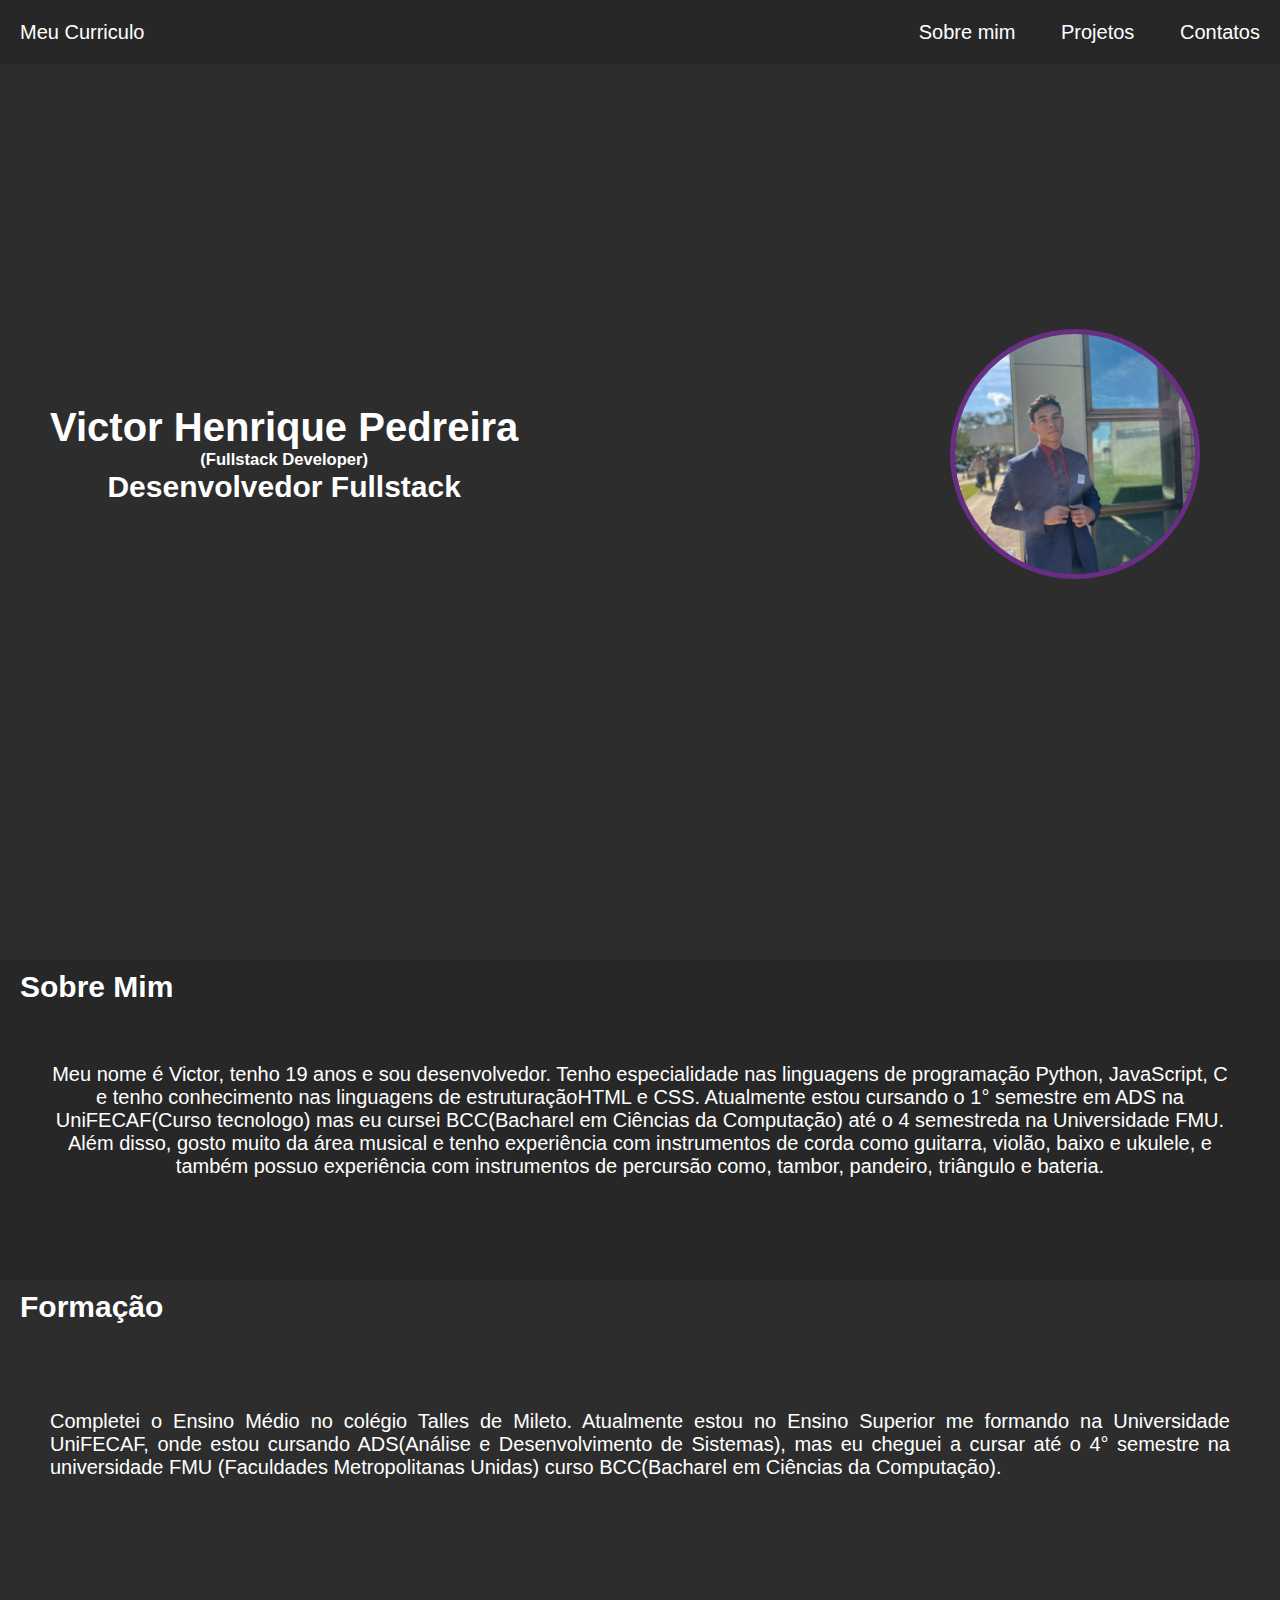
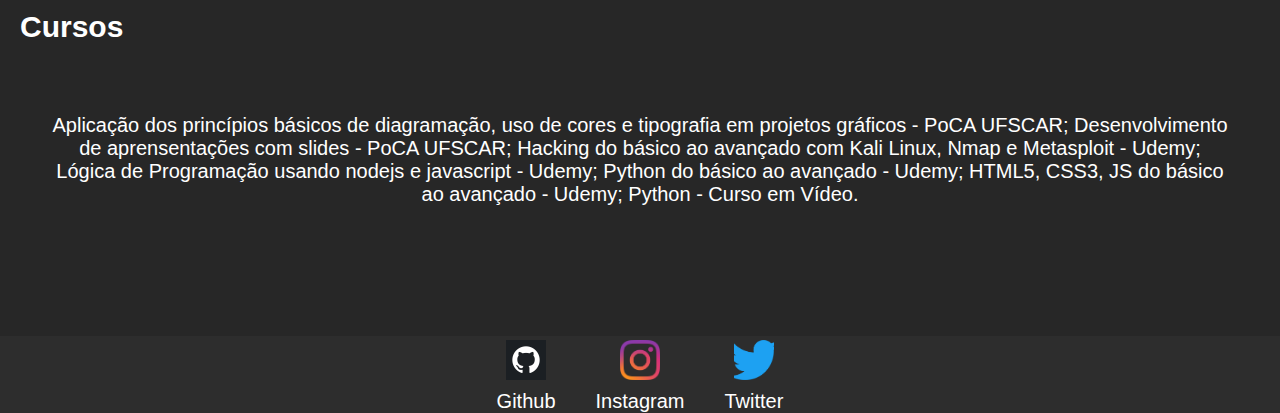
==== index.html @ 4e3b067e "Initial commit" ====
<!DOCTYPE html>
<html lang="en">
<head>
    <meta charset="UTF-8">
    <meta name="viewport" content="width=device-width, initial-scale=1.0">
    <title>Curriculo</title>
    <link rel="stylesheet" href="/Css/index.css">
    <link rel="stylesheet" href="/Css/sidebar.css">
    <script src="/Script/navbar.js" defer></script>
    <script src="/Script/script.js" defer></script>
</head>
<body>
    <header>
        <button class="btn-icon-header" id="buttonbars">
            <svg xmlns="http://www.w3.org/2000/svg" width="20" height="20" fill="currentColor" class="bi bi-list" viewBox="0 0 16 16">
                <path fill-rule="evenodd" d="M2.5 12a.5.5 0 0 1 .5-.5h10a.5.5 0 0 1 0 1H3a.5.5 0 0 1-.5-.5m0-4a.5.5 0 0 1 .5-.5h10a.5.5 0 0 1 0 1H3a.5.5 0 0 1-.5-.5m0-4a.5.5 0 0 1 .5-.5h10a.5.5 0 0 1 0 1H3a.5.5 0 0 1-.5-.5"/>
              </svg>
        </button>
        <div id="meucurriculo">  
           <a href="index.html" id="esx">Meu Curriculo</a>
        </div>
        <div id="infoabout">
            <button class="btn-icon-header" id="buttonx">
            <svg xmlns="http://www.w3.org/2000/svg" width="20" height="20" fill="currentColor" class="bi bi-x" viewBox="0 0 16 16">
                <path d="M4.646 4.646a.5.5 0 0 1 .708 0L8 7.293l2.646-2.647a.5.5 0 0 1 .708.708L8.707 8l2.647 2.646a.5.5 0 0 1-.708.708L8 8.707l-2.646 2.647a.5.5 0 0 1-.708-.708L7.293 8 4.646 5.354a.5.5 0 0 1 0-.708"/>
              </svg>
            </button>
            <a href="#aboutme" id="buttonsobre" class="buttonspc">Sobre mim</a>
            <a href="Index/projetos.html" class="buttonspc">Projetos</a> 
            <a href="Index/contatos.html" class="buttonspc">Contatos</a>
        </div>
     </header>
     <main>
        <div id="informacoes">
            <div id="infos">
                <h1> Victor Henrique Pedreira</h1>
                <h5>(Fullstack Developer)</h5>
                <h2>Desenvolvedor Fullstack</h2>
            </div>

            <div id="imgemperfil">
                <img src="imagis/perfil.jpeg" id="imagebutton"></img>
            <div id="boxtag">
                <ul id="resumo">
                    <li>Idade = 19</li>
                    <li>Curso = Analise e <br>Desenvolvimento de <br>Sistemas</li>
                    <li>Atuação = Fullstack</li>
                </ul>
            </div>

            </div>
        </div>

        <div id="aboutme">
            <h2>Sobre Mim</h2>
            <p>
                Meu nome é Victor, tenho 19 anos e sou desenvolvedor. Tenho especialidade nas linguagens de
                programação Python, JavaScript, C e tenho conhecimento nas linguagens de estruturaçãoHTML e CSS. 
                Atualmente estou cursando o 1° semestre em ADS na UniFECAF(Curso tecnologo) mas eu cursei
                BCC(Bacharel em Ciências da Computação) até o 4 semestreda na Universidade
                FMU. Além disso, gosto muito da área musical e tenho experiência com instrumentos de corda como guitarra, 
                violão, baixo e ukulele, e também possuo experiência com instrumentos de
                percursão como, tambor, pandeiro, triângulo e bateria.
            </p>
        </div>

        <div id="formação">
            <h2>Formação</h2>
            <p>
                Completei o Ensino Médio no <a href="https://colegiotallesdemileto.com.br/"target="_blank">colégio Talles de Mileto</a>.
                Atualmente estou no Ensino Superior me formando na Universidade 
                <a href="https://www.unifecaf.com.br/graduacao-ead"target="_blank">UniFECAF</a>, onde estou cursando ADS(Análise e Desenvolvimento 
                de Sistemas), mas eu cheguei a cursar até o 4° semestre na universidade <a href="https://portal.fmu.br/"target="_blank">FMU (Faculdades Metropolitanas Unidas)</a> curso BCC(Bacharel em Ciências da Computação).
            </p>
        </div>

        <div id="cursos">
            <h2>Cursos</h2>
            <p>
                Aplicação dos princípios básicos de diagramação, uso de cores e tipografia em projetos gráficos -
                PoCA UFSCAR; Desenvolvimento de aprensentações com slides - PoCA UFSCAR; Hacking do básico ao
                avançado com Kali Linux, Nmap e Metasploit - Udemy; Lógica de Programação usando nodejs e
                javascript - Udemy; Python do básico ao avançado - Udemy; HTML5, CSS3, JS do básico ao avançado
                - Udemy; Python - Curso em Vídeo.
            </p>
        </div>
     </main>
     <footer>
        <div id="icons">
            <a href="https://github.com/VictorPedreira" target="_blank" rel="noopener noreferrer" class="icons">
                <img src="imagis/github-6980894_1280.png"></img>
                <p>Github</p>
            </a>
            <a href="https://www.instagram.com/_viictorhpedreira_/?next=%2F" target="_blank" rel="noopener noreferrer"
                class="icons">
                <img src="imagis/logo-instagram-png-fundo-transparente13.png"></img>
                <p>Instagram</p>
            </a>
            <a href="https://twitter.com/VictorPedreira6" target="_blank" rel="noopener noreferrer" class="icons">
                <img src="imagis/twitter-logo-2-1.png" id="twitter"></img>
                <p>Twitter</p>
            </a>
        </div>
     </footer>
</body>
</html>
---- Css/index.css ----
html{
    --color-black-900: #272727;
    --color-black-700: #2d2d2d;
    --color-black-600: #131212;
}

* {
    margin: 0;
    padding: 0;
    border: 0;
    box-sizing: border-box;
}


ul { 
    display: flex;
    justify-content: space-around;
    list-style-type: none;
    align-items: center;
    padding: 16px;
    margin-right: 10px;
}

body {
    color: white;
    background-color: var(--color-black-700);
    font-family: Arial, Helvetica, sans-serif;
    font-size: 20px;
    min-height: 100vh;
}

header {
    background-color: var(--color-black-900);
    display: flex;
    align-items: center;
    justify-content: space-between;
    width: 100%;
    height: 4rem;
    padding-left: 0;
    top: 0;
    box-shadow: 1px 1px 4px, var(--color-black-600);
}

#informacoes {
    align-items: center;
    display: flex;
    width: 100%;
    height: 300px;
    flex-direction: row;
    justify-content: space-between;
    margin-top: 15rem;
}

#infos {
    margin: 20px;
    margin-left: 50px;
    display: flex;
    align-items: center;
    flex-direction: column;
}

#imgemperfil{  
    margin: 20px;
    margin-right: 80px;
    position: relative;
    display: flex;
    align-items: center;
}


#boxtag {
    margin-right: 20px;
    position: absolute;
    background-color: #692d85;
    height: 250px;
    width: 350px;
    align-items: center;
    font-size: 20px;
    z-index: -1;
    display: none;
    transition: all 1s;
    border-radius: 8px 8px 8px;
}

#resumo {
    flex-direction: column;
    align-items: start;
    text-align: start;
    display: flex;
}

a {
    color: white;
    text-decoration: none;
    margin: 3px;
    padding: 0;
    margin: 20px;
}


img {
    object-fit: cover;
}



main img {
    width: 250px;
    height: 250px;
    border-radius: 50%;
    border: 5px solid #692d85;
    left: calc(50% - 75px);
    cursor: pointer;
}

#back{
    position: absolute;
    top: 0;
    left: 0;
    width: 100vw;
    height: 100vh;
    z-index: 0;
    align-items: center;
    justify-content: center;
}

.titulo {
    display: flex;
    justify-content: row;

}

#aboutme{
    top: 60rem;
    position: absolute;
    background-color: var(--color-black-900);
    width: 100%;
    height: 20rem;
    display: flex;
}

#aboutme h2{
    display: flex;
    position: inherit;
    margin: 10px;
    margin-left: 20px;
}

#aboutme p{
    top: 30rem;
    align-items: center;
    text-align: center;
    display: flex;
    margin: 50px;
}

#formação{
    top: 80rem;
    position: absolute;
    background-color: var(--color-black-500);
    width: 100%;
    height: 20rem;
    display: flex;
}

#formação h2{
    display: flex;
    position: inherit;
    margin: 10px;
    margin-left: 20px;
}

#formação p{
    position: relative;
    top: 5rem;
    align-items: center;
    text-align: center;
    display: inline;
    margin: 50px;
    text-align: justify;
}

#cursos{
    top: 100rem;
    position: absolute;
    background-color: var(--color-black-900);
    width: 100%;
    height: 20rem;
    display: flex;
}

#cursos h2{
    display: flex;
    position: inherit;
    margin: 10px;
    margin-left: 20px;
}

#cursos p{
    top: 30rem;
    align-items: center;
    text-align: center;
    display: flex;
    margin: 50px;
}

#buttonsobre{
    animation: scrollInfinito 10s linear infinite;
}

#formação a{
    color: white;
    text-decoration: none;
    margin: 0;
    padding: 0;
}

#formação a:hover {
    transform: scale(2);
    color: #692d85;
}

a{
    color: white;
    text-decoration: none;

}

#icons{
    background-color: var(--color-black-900);
    width: 100%;
    height: 1rem;
    top: 120rem;
    position: absolute;
    text-align: center;
    display: flex;
    justify-content: center;
}


#icons p {
    margin-top: 5px;
}

#icons img {
    width: 40px;
    height: 40px;
}

#twitter{
    width: 50px;
}


@media(max-width: 1100px) {
    #informacoes{
        flex-direction: column;
        align-items: center;
        justify-content: center;
        font-size: 15px;
    }

    #infos {
        margin: 20px;
        margin-left: 50px;
        display: flex;
        align-items: center;
        flex-direction: column;
    }
    
    #imgemperfil{  
        margin: 20px;
        margin-left: 5%;
        position: relative;
        display: flex;
        align-items: center;
        justify-content: center;
    }
    
    
    #boxtag {
        margin-left: .09%;
        top: 95px;
        margin-right: 0px;
        position: absolute;
        background-color: #692d85;
        height: 300px;
        width: 245px;
        align-items: center;
        font-size: 20px;
        z-index: -1;
        display: none;
        transition: all 1s;
        border-radius: 8px 8px 8px;
    }
    
    #resumo {
        flex-direction: column;
        align-items: start;
        padding-top: 150px;
        text-align: start;
        display: none;
    }

    #aboutme h2{
        font-size: 20px;
        margin-bottom: 30px;
    }
    
    #aboutme p{
        font-size: 15px;
    }

    #formação h2{
        font-size: 20px;
    }
    
    #formação p{
        font-size: 15px;
    }

    #cursos h2{
        font-size: 20px;
    }
    
    #cursos p{
        font-size: 15px;
    }

    #meucurriculo{
        font-size: 25px;
    }

}
---- Css/sidebar.css ----
.btn-icon-header{
    background-color:transparent;
    color: #692d85;
    cursor: pointer;
    display: none;
}

@media screen and (max-width: 1100px){
    .btn-icon-header{
        display: flex;
        align-items: start;
        justify-content: start;
        text-align: start;
        padding: 20px;
    }

    #meucurriculo{
        display: flex;
        align-items: center;
        text-align: center;
        justify-content: center;
    }

    header{
        justify-content: unset;
        align-items: center;
        display: flex;
    }

    #infoabout{
        z-index: 1;
        flex-direction: column;
        display: none;
        position: absolute ;
        top: 0;
        background-color: var(--color-black-900);
        height: 100%;
        width: 35vh;
        padding: 1em;
        align-items: center;
        gap: 40px;
    }

    .buttonspc{
        transition-duration: 0.5s;
    }

    .buttonspc:hover{
        color: #692d85;
        cursor: pointer;
        transform: translateX(20px);
    }

    #buttonbars{
        transition-duration: 0.5s;
    }

    #buttonbars:hover{
        color: #cb6ff3;
        cursor: pointer;
        transform: translateX(10px);
    }

    #buttonx{
        transition-duration: 0.5s;
    }

    #buttonx:hover{
        color: #cb6ff3;
        cursor: pointer;
        transform: scale(1.5);
    }

}
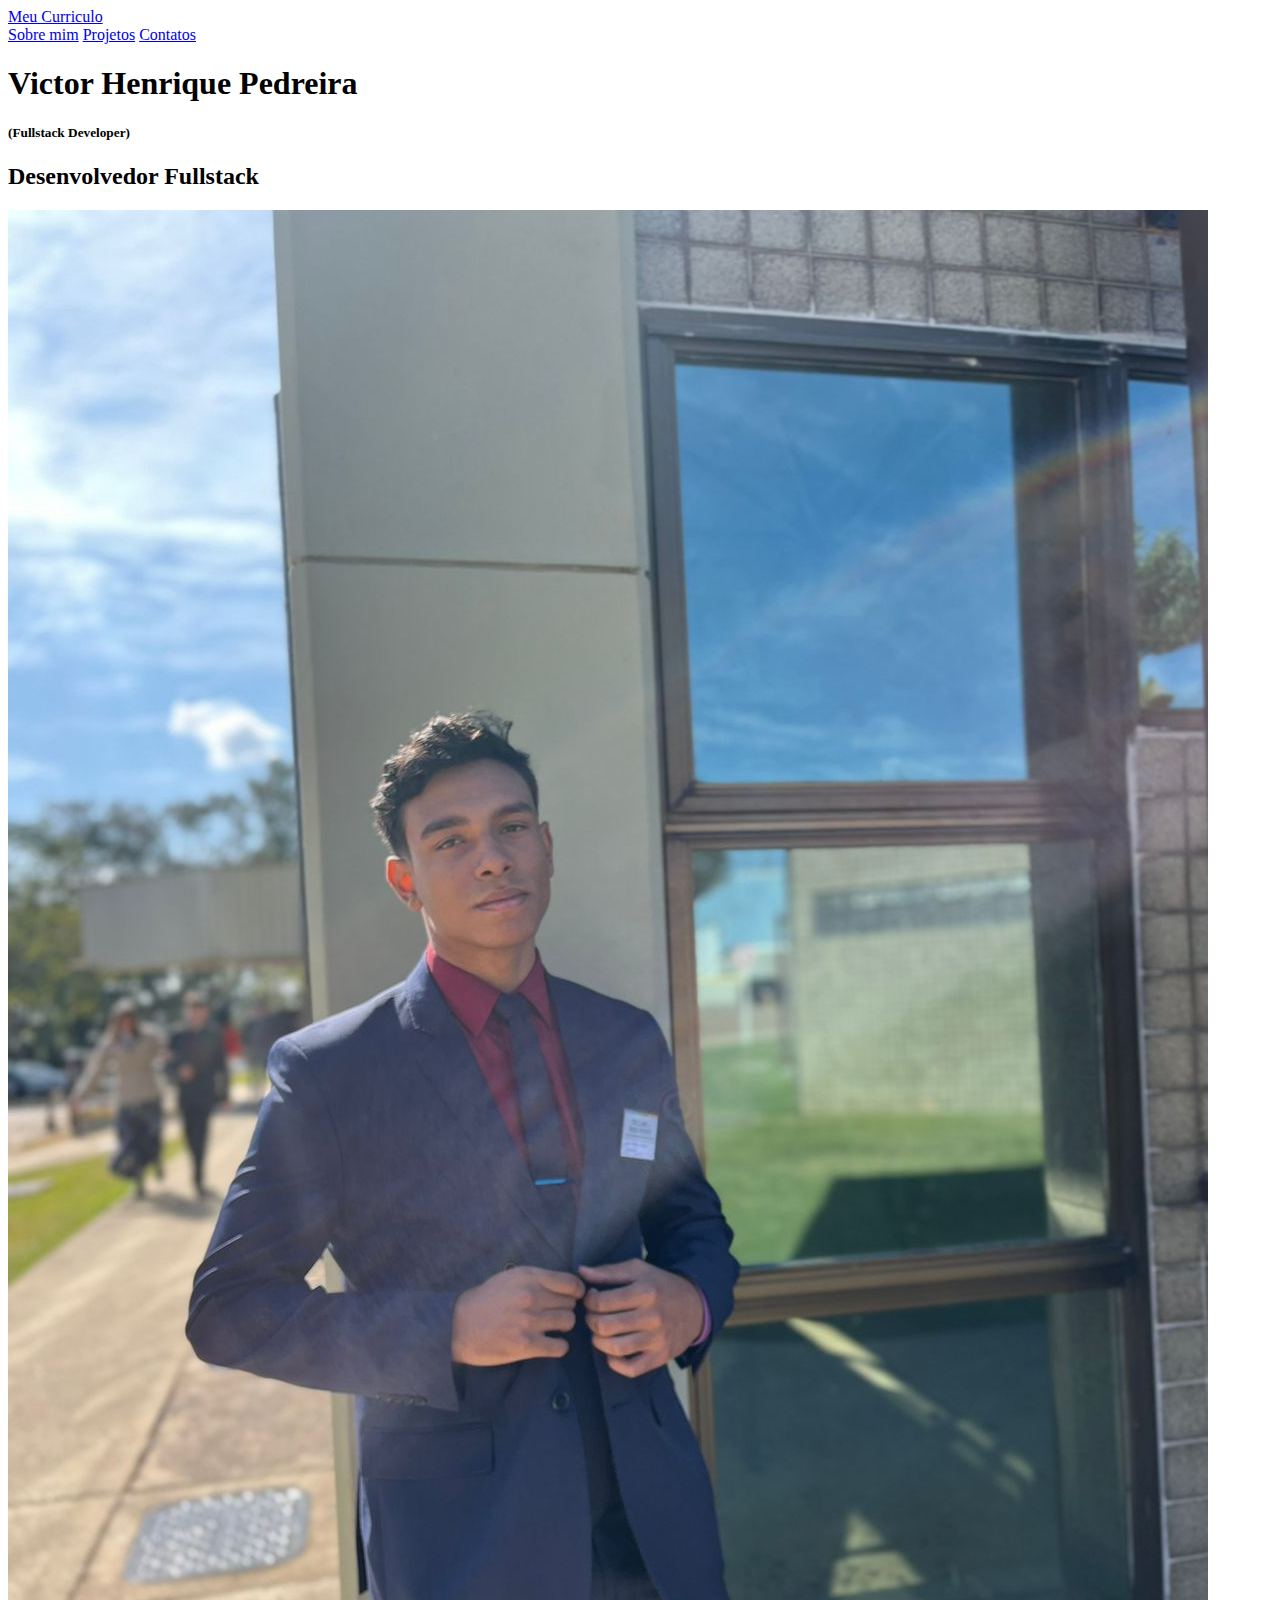
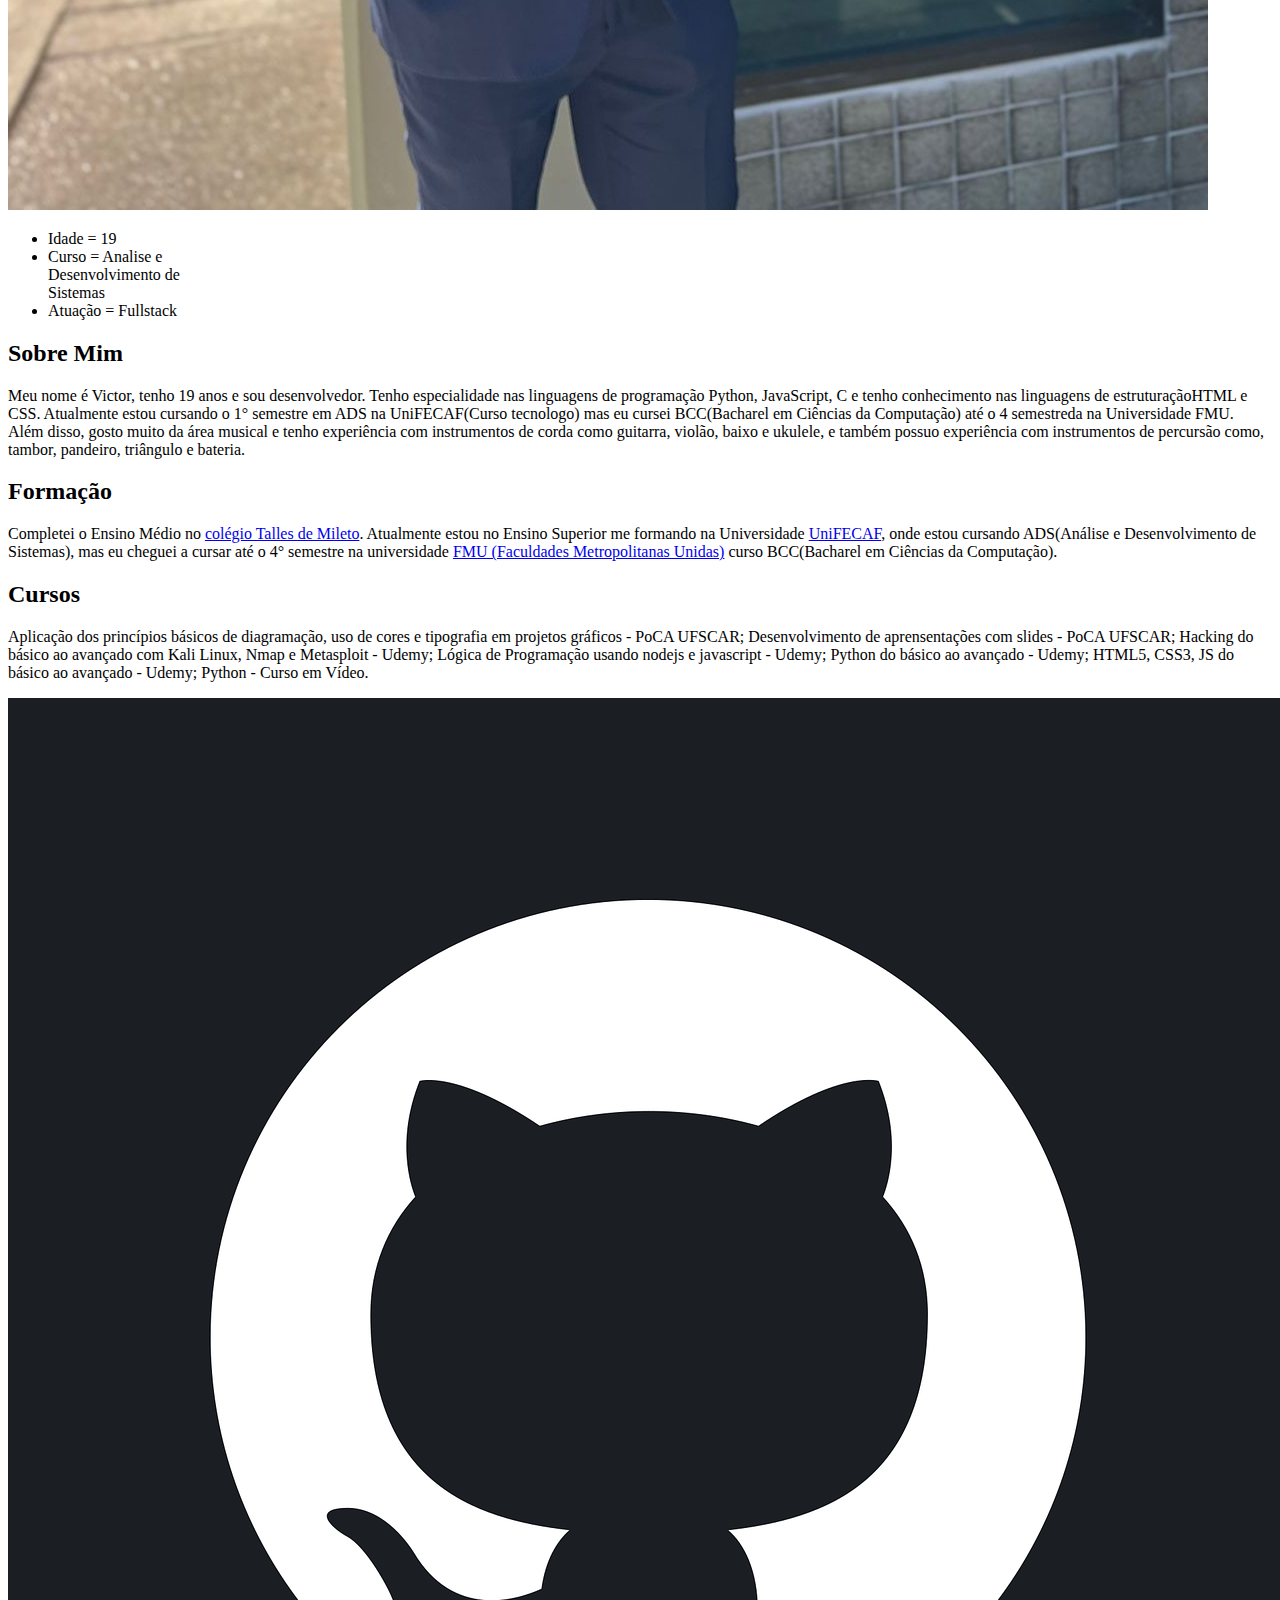
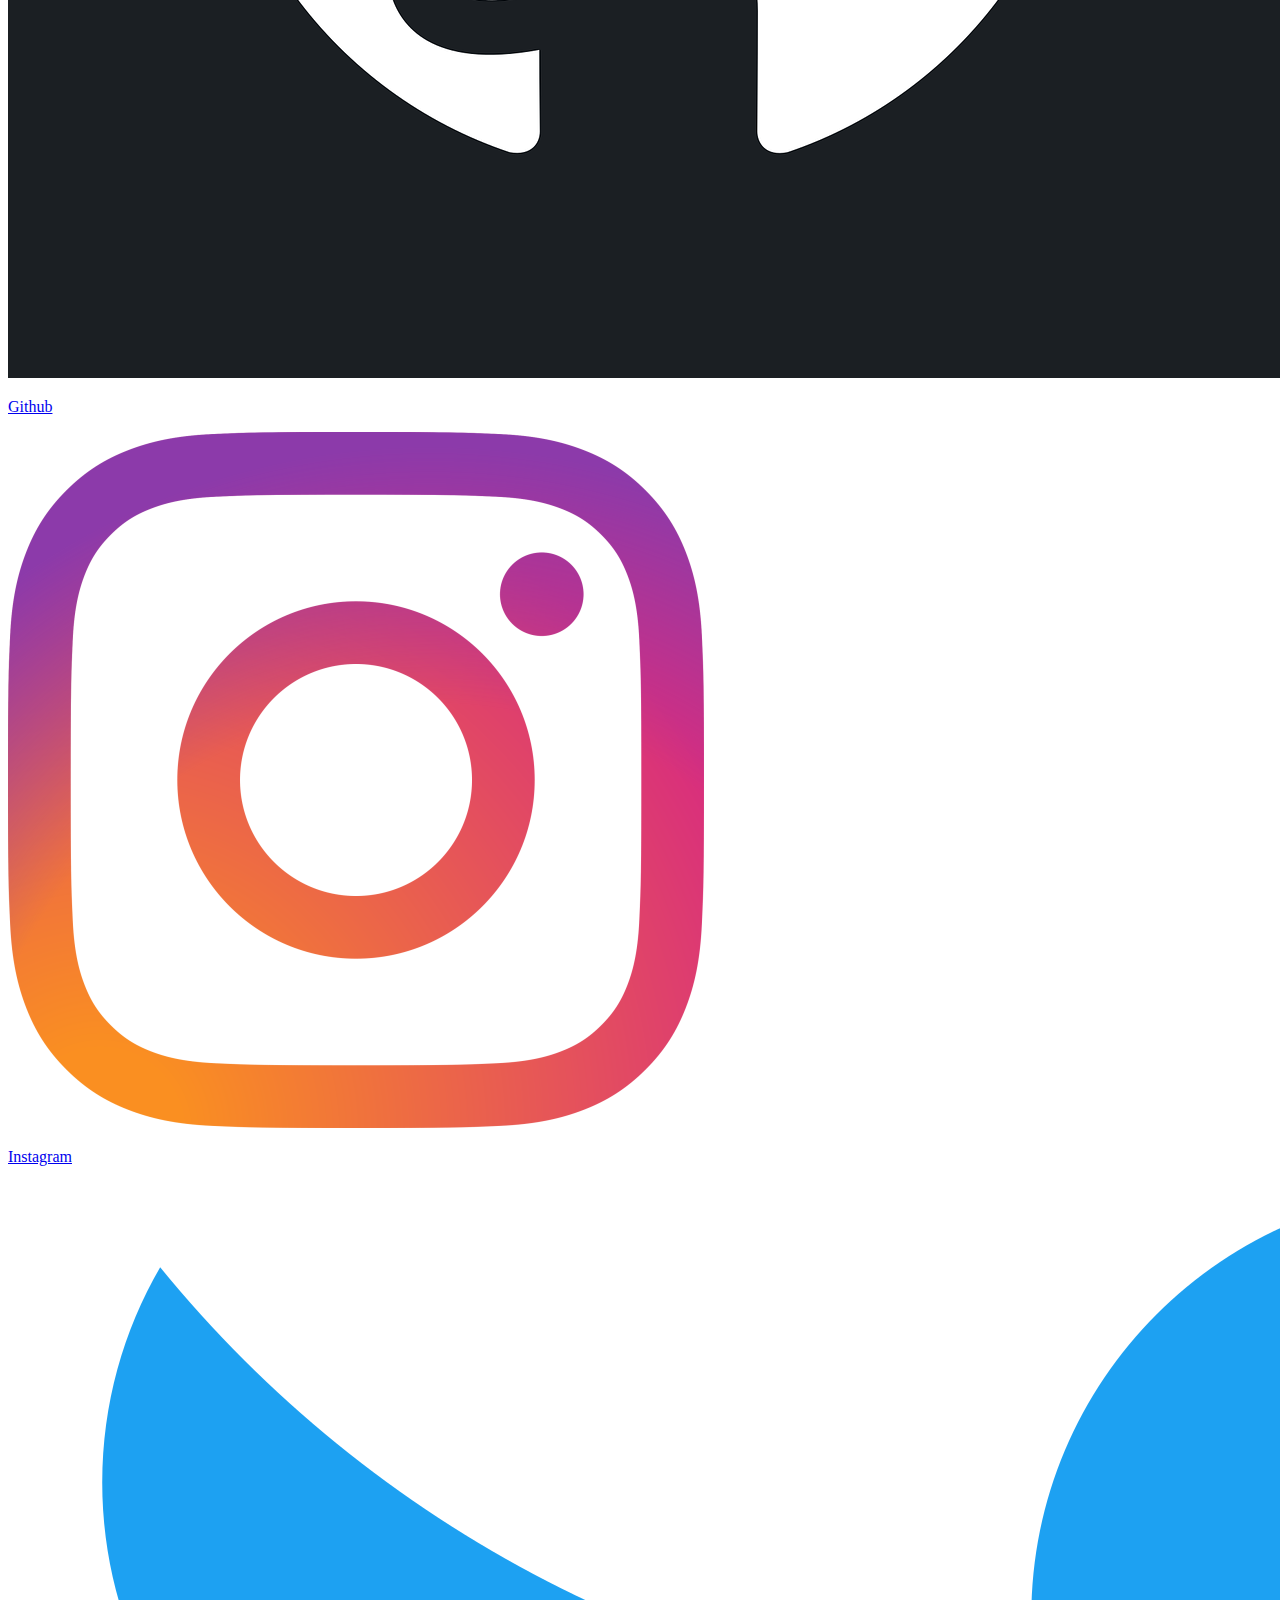
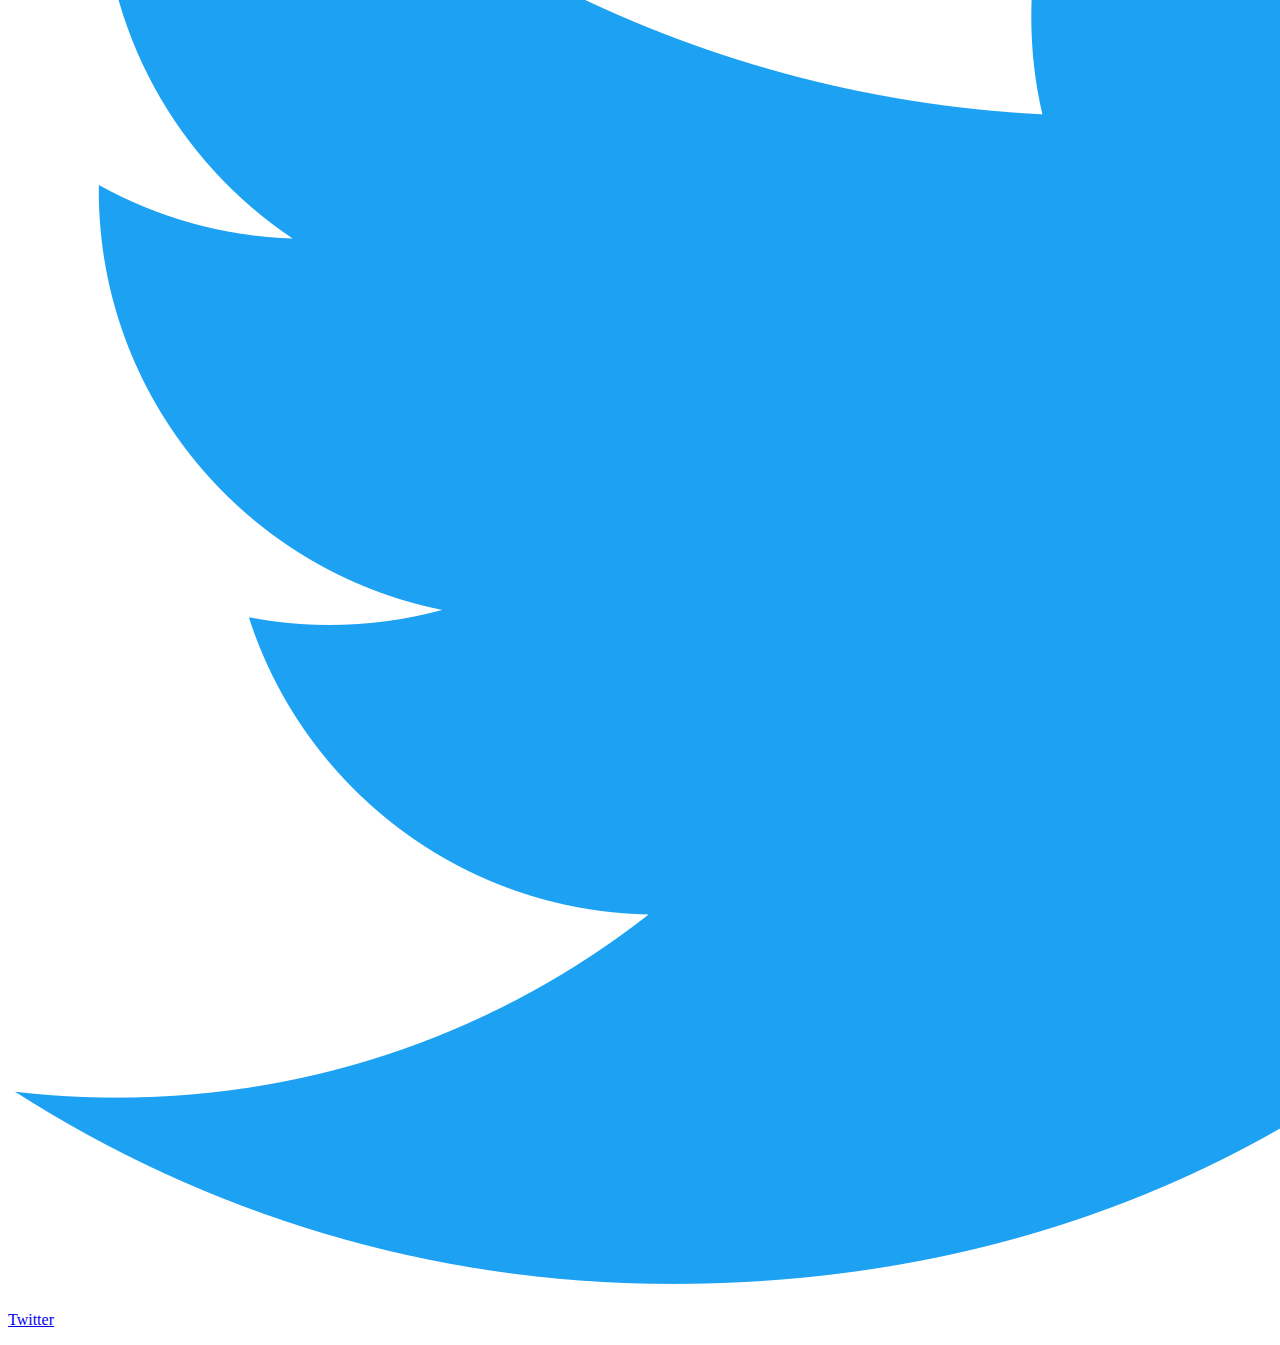
==== commit 922f36d2: "as" ====
--- a/index.html
+++ b/index.html
@@ -4,7 +4,7 @@
     <meta charset="UTF-8">
     <meta name="viewport" content="width=device-width, initial-scale=1.0">
     <title>Curriculo</title>
-    <link rel="stylesheet" href="/Css/index.css">
+    <link rel="stylesheet" href="/Curriculum/Css/index.css">
     <link rel="stylesheet" href="/Css/sidebar.css">
     <script src="/Script/navbar.js" defer></script>
     <script src="/Script/script.js" defer></script>
@@ -26,8 +26,8 @@
               </svg>
             </button>
             <a href="#aboutme" id="buttonsobre" class="buttonspc">Sobre mim</a>
-            <a href="Index/projetos.html" class="buttonspc">Projetos</a> 
-            <a href="Index/contatos.html" class="buttonspc">Contatos</a>
+            <a href="/Index/projetos.html" class="buttonspc">Projetos</a> 
+            <a href="/Index/contatos.html" class="buttonspc">Contatos</a>
         </div>
      </header>
      <main>
@@ -39,7 +39,7 @@
             </div>
 
             <div id="imgemperfil">
-                <img src="imagis/perfil.jpeg" id="imagebutton"></img>
+                <img src="/imagis/perfil.jpeg" id="imagebutton"></img>
             <div id="boxtag">
                 <ul id="resumo">
                     <li>Idade = 19</li>
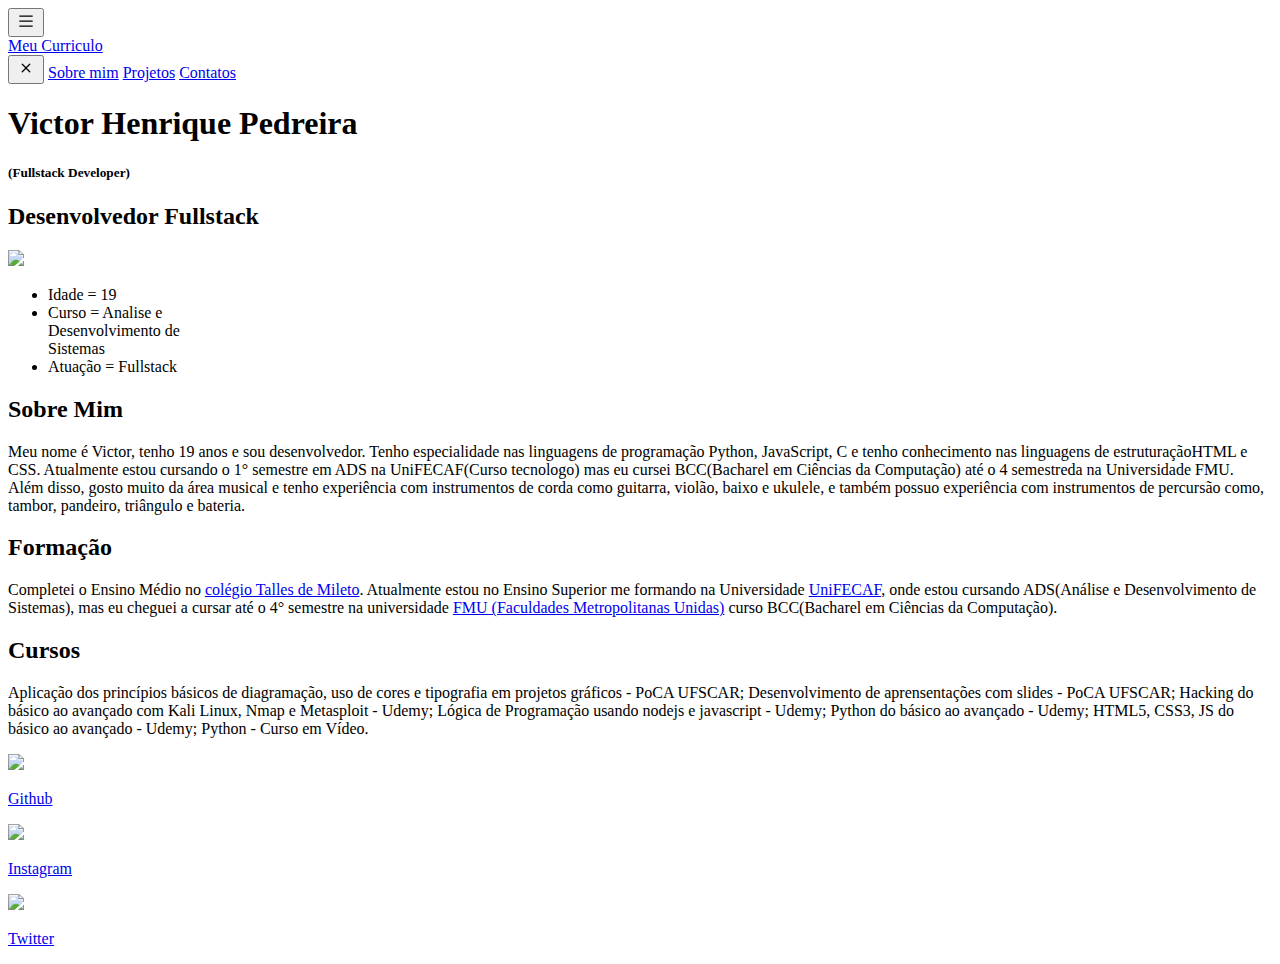
==== commit da146d0b: "as" ====
--- a/index.html
+++ b/index.html
@@ -5,9 +5,9 @@
     <meta name="viewport" content="width=device-width, initial-scale=1.0">
     <title>Curriculo</title>
     <link rel="stylesheet" href="/Curriculum/Css/index.css">
-    <link rel="stylesheet" href="/Css/sidebar.css">
-    <script src="/Script/navbar.js" defer></script>
-    <script src="/Script/script.js" defer></script>
+    <link rel="stylesheet" href="/Curriculum/Css/sidebar.css">
+    <script src="/Curriculum/Script/navbar.js" defer></script>
+    <script src="/Curriculum/Script/script.js" defer></script>
 </head>
 <body>
     <header>
@@ -17,7 +17,7 @@
               </svg>
         </button>
         <div id="meucurriculo">  
-           <a href="index.html" id="esx">Meu Curriculo</a>
+           <a href="/Curriculum/index.html" id="esx">Meu Curriculo</a>
         </div>
         <div id="infoabout">
             <button class="btn-icon-header" id="buttonx">
@@ -26,8 +26,8 @@
               </svg>
             </button>
             <a href="#aboutme" id="buttonsobre" class="buttonspc">Sobre mim</a>
-            <a href="/Index/projetos.html" class="buttonspc">Projetos</a> 
-            <a href="/Index/contatos.html" class="buttonspc">Contatos</a>
+            <a href="/Curriculum/Index/projetos.html" class="buttonspc">Projetos</a> 
+            <a href="/Curriculum/Index/contatos.html" class="buttonspc">Contatos</a>
         </div>
      </header>
      <main>
@@ -39,7 +39,7 @@
             </div>
 
             <div id="imgemperfil">
-                <img src="/imagis/perfil.jpeg" id="imagebutton"></img>
+                <img src="/Curriculum/imagis/perfil.jpeg" id="imagebutton"></img>
             <div id="boxtag">
                 <ul id="resumo">
                     <li>Idade = 19</li>
@@ -88,16 +88,16 @@
      <footer>
         <div id="icons">
             <a href="https://github.com/VictorPedreira" target="_blank" rel="noopener noreferrer" class="icons">
-                <img src="imagis/github-6980894_1280.png"></img>
+                <img src="/Curriculum/imagis/github-6980894_1280.png"></img>
                 <p>Github</p>
             </a>
             <a href="https://www.instagram.com/_viictorhpedreira_/?next=%2F" target="_blank" rel="noopener noreferrer"
                 class="icons">
-                <img src="imagis/logo-instagram-png-fundo-transparente13.png"></img>
+                <img src="/Curriculum/imagis/logo-instagram-png-fundo-transparente13.png"></img>
                 <p>Instagram</p>
             </a>
             <a href="https://twitter.com/VictorPedreira6" target="_blank" rel="noopener noreferrer" class="icons">
-                <img src="imagis/twitter-logo-2-1.png" id="twitter"></img>
+                <img src="/Curriculum/imagis/twitter-logo-2-1.png" id="twitter"></img>
                 <p>Twitter</p>
             </a>
         </div>
